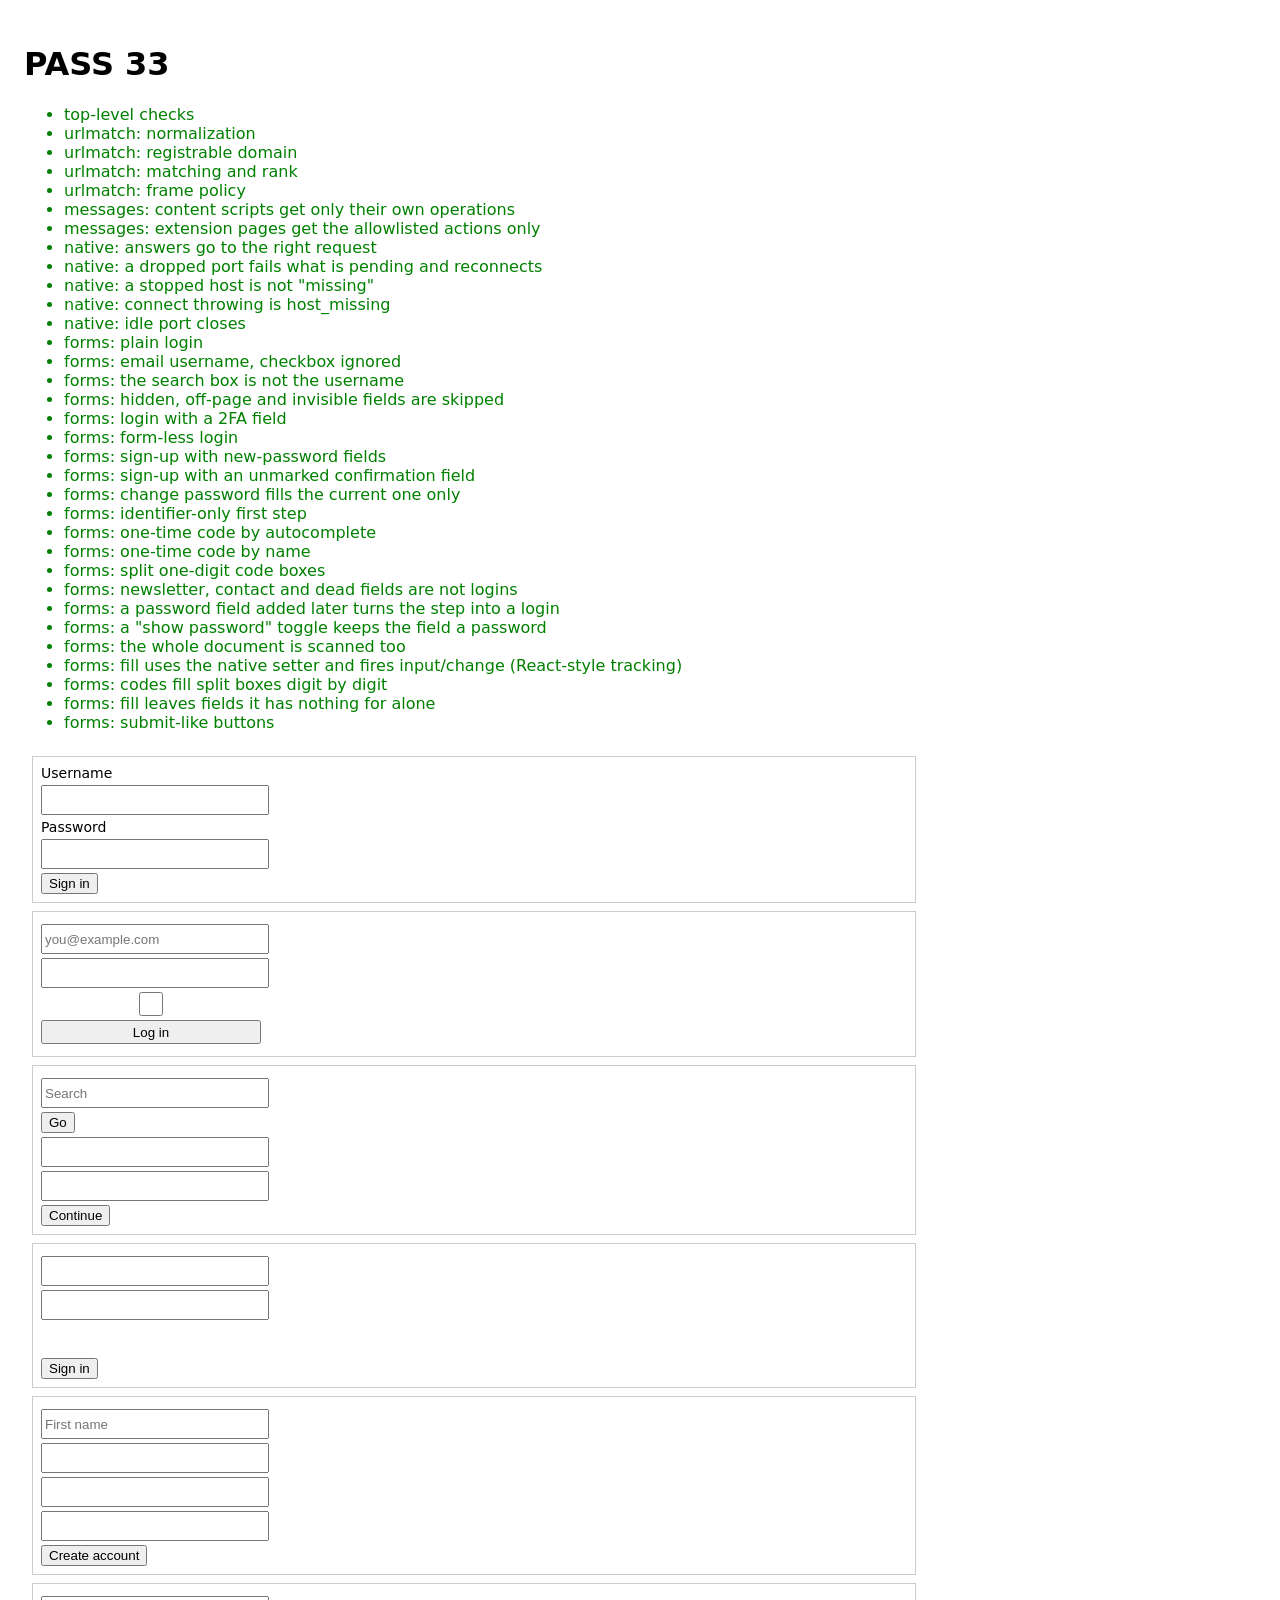
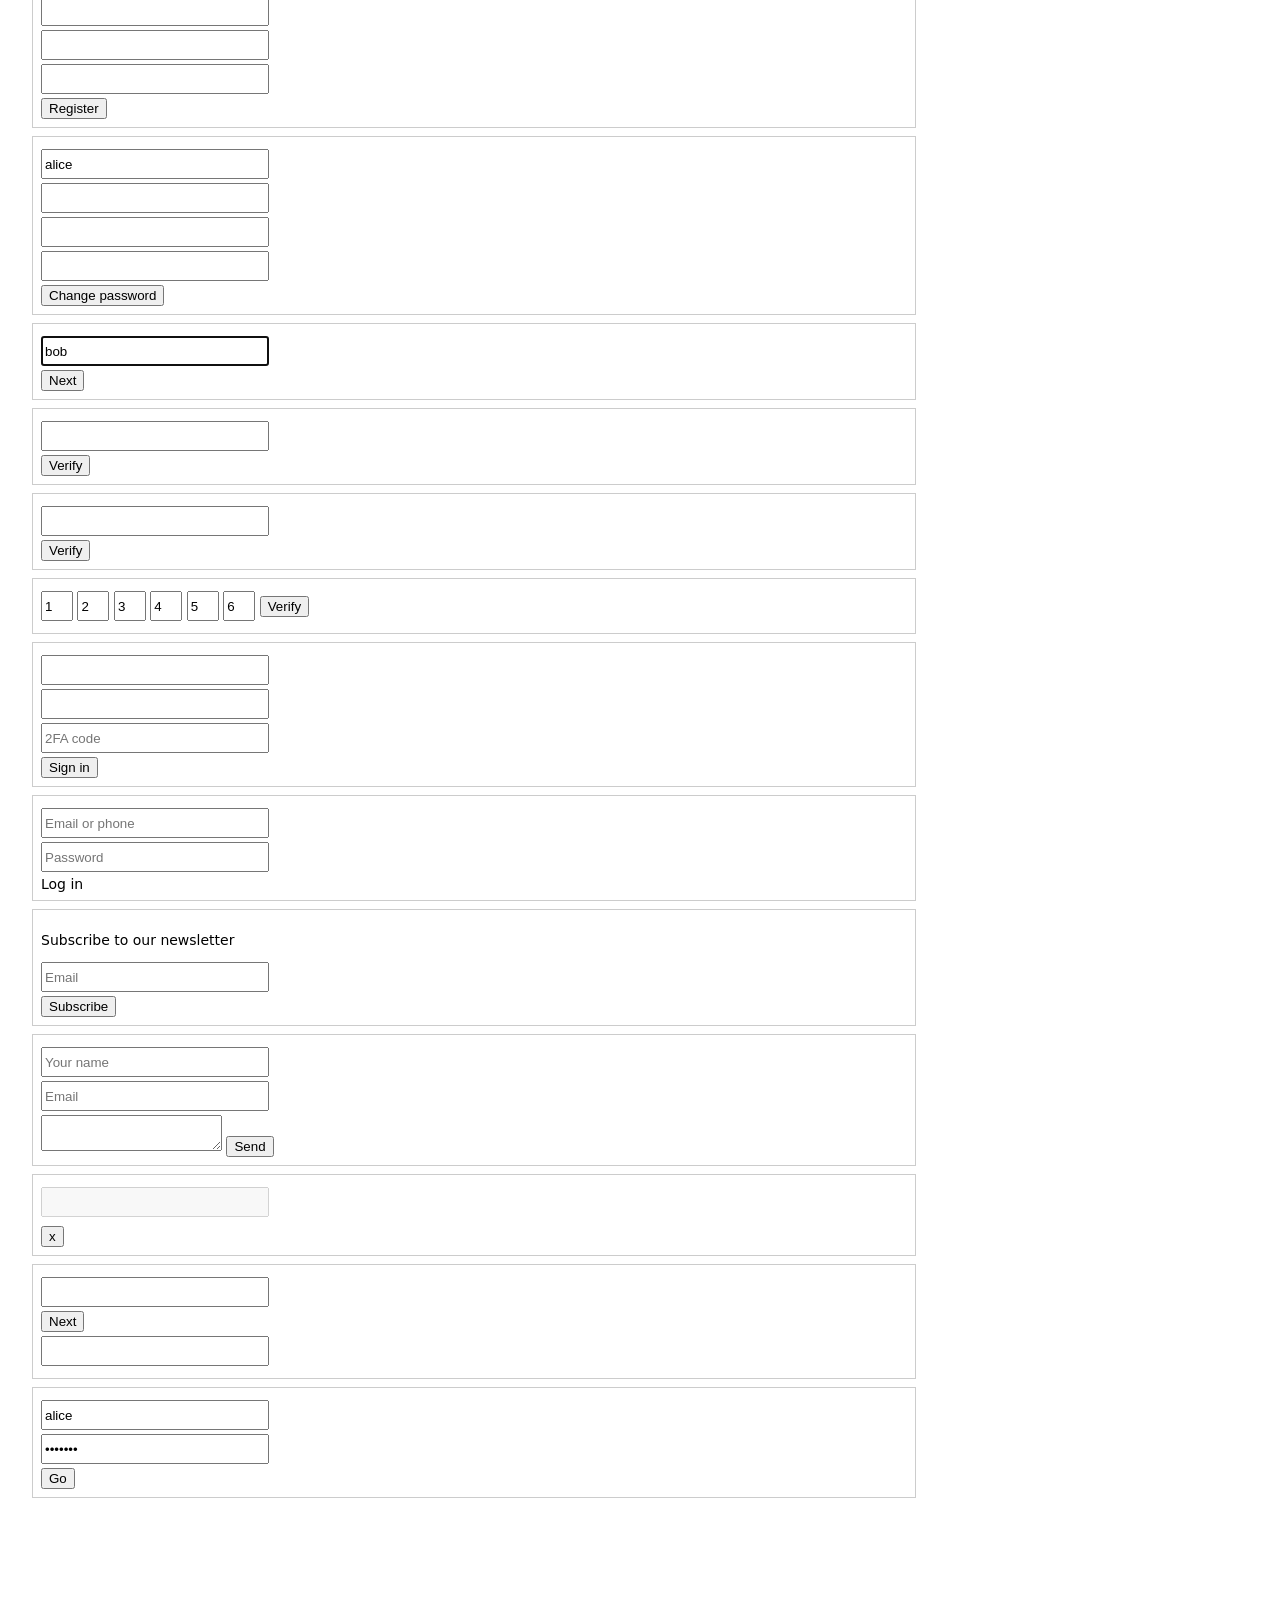
==== extension/test/index.html @ 20c8eb9c "WIP checkpoint: in-progress extension, native host, Android, cmd, Makefile, README (agents paused by" ====
<!doctype html>
<meta charset="utf-8">
<title>running</title>
<body>
<h1 id="summary">running</h1>
<ul id="results"></ul>
<!-- The libraries are classic scripts (they also run as content scripts): load them first. -->
<script src="../lib/urlmatch.js"></script>
<script src="../lib/messages.js"></script>
<script src="../lib/native.js"></script>
<script src="../lib/forms.js"></script>
<script type="module">
import { run } from './testing.js';
run(async () => {
  await import('./urlmatch.test.js');
  await import('./messages.test.js');
  await import('./native.test.js');
  await import('./forms.test.js');
});
</script>
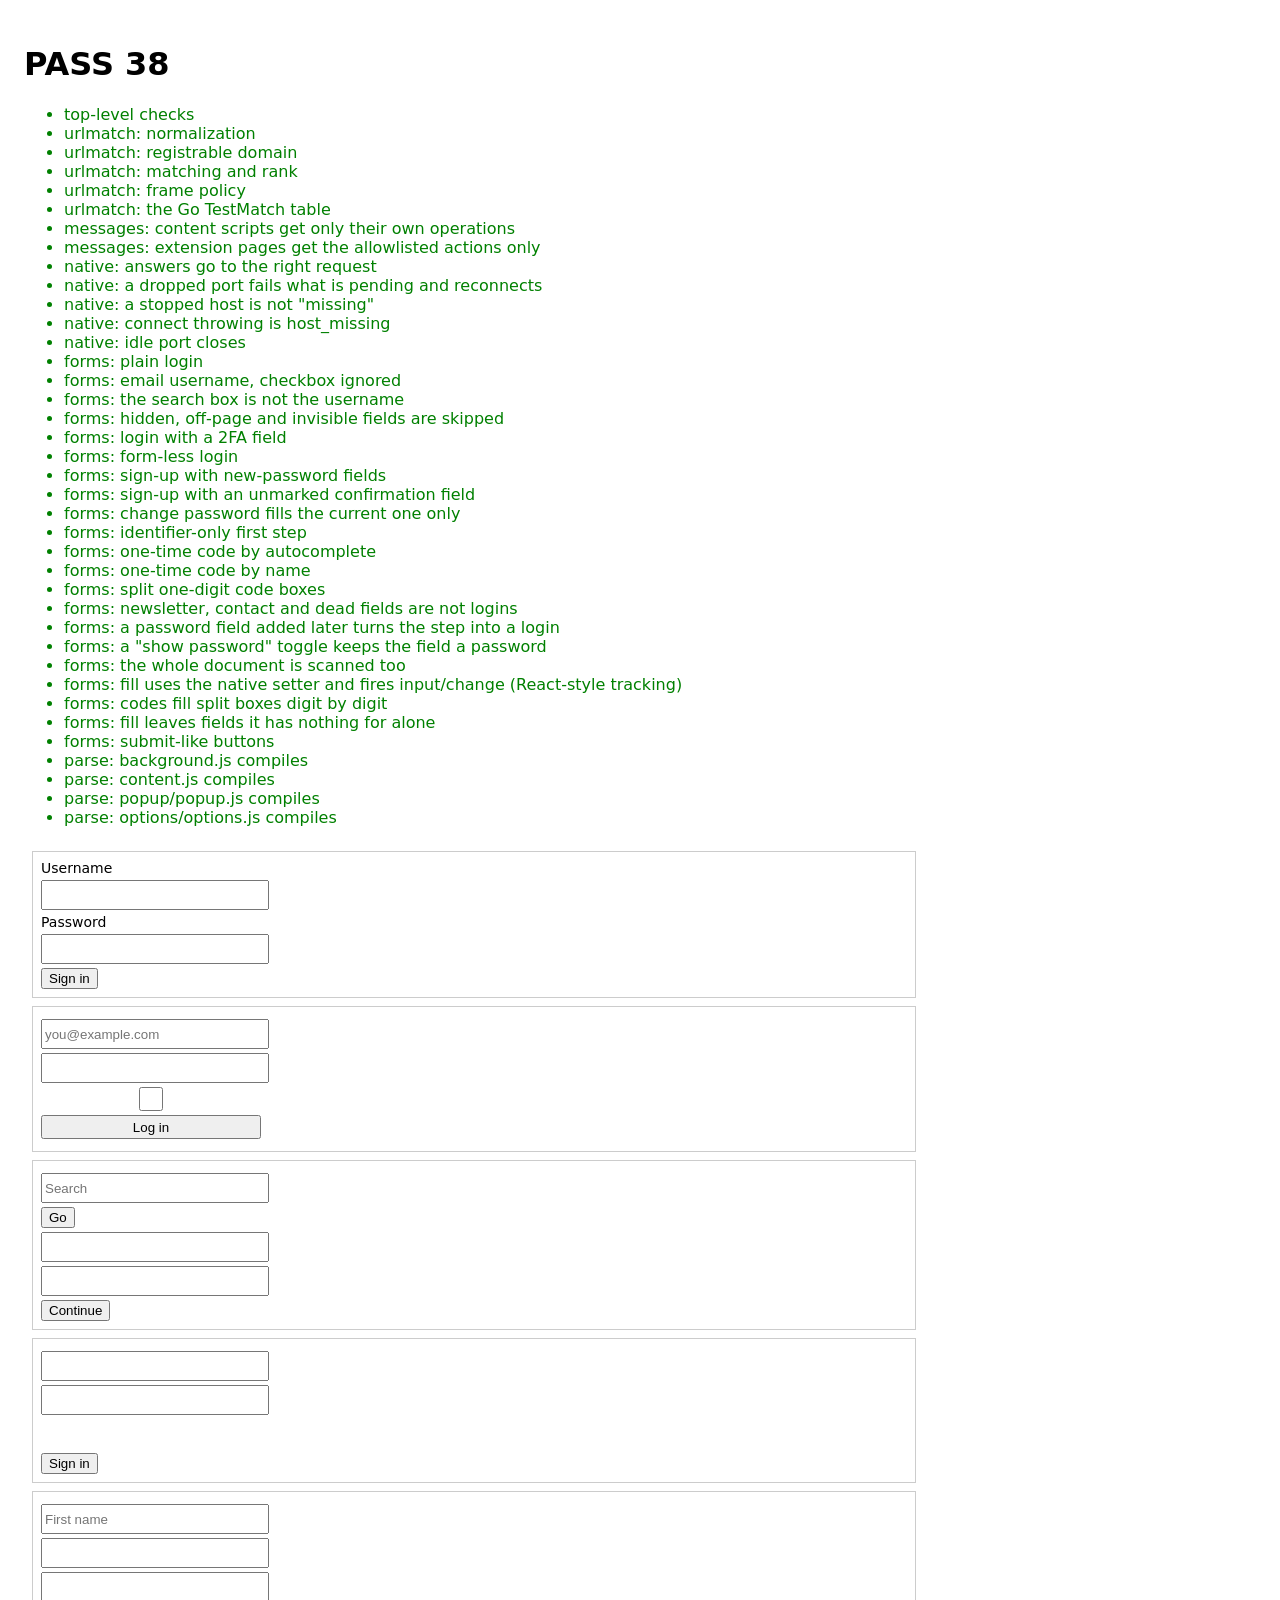
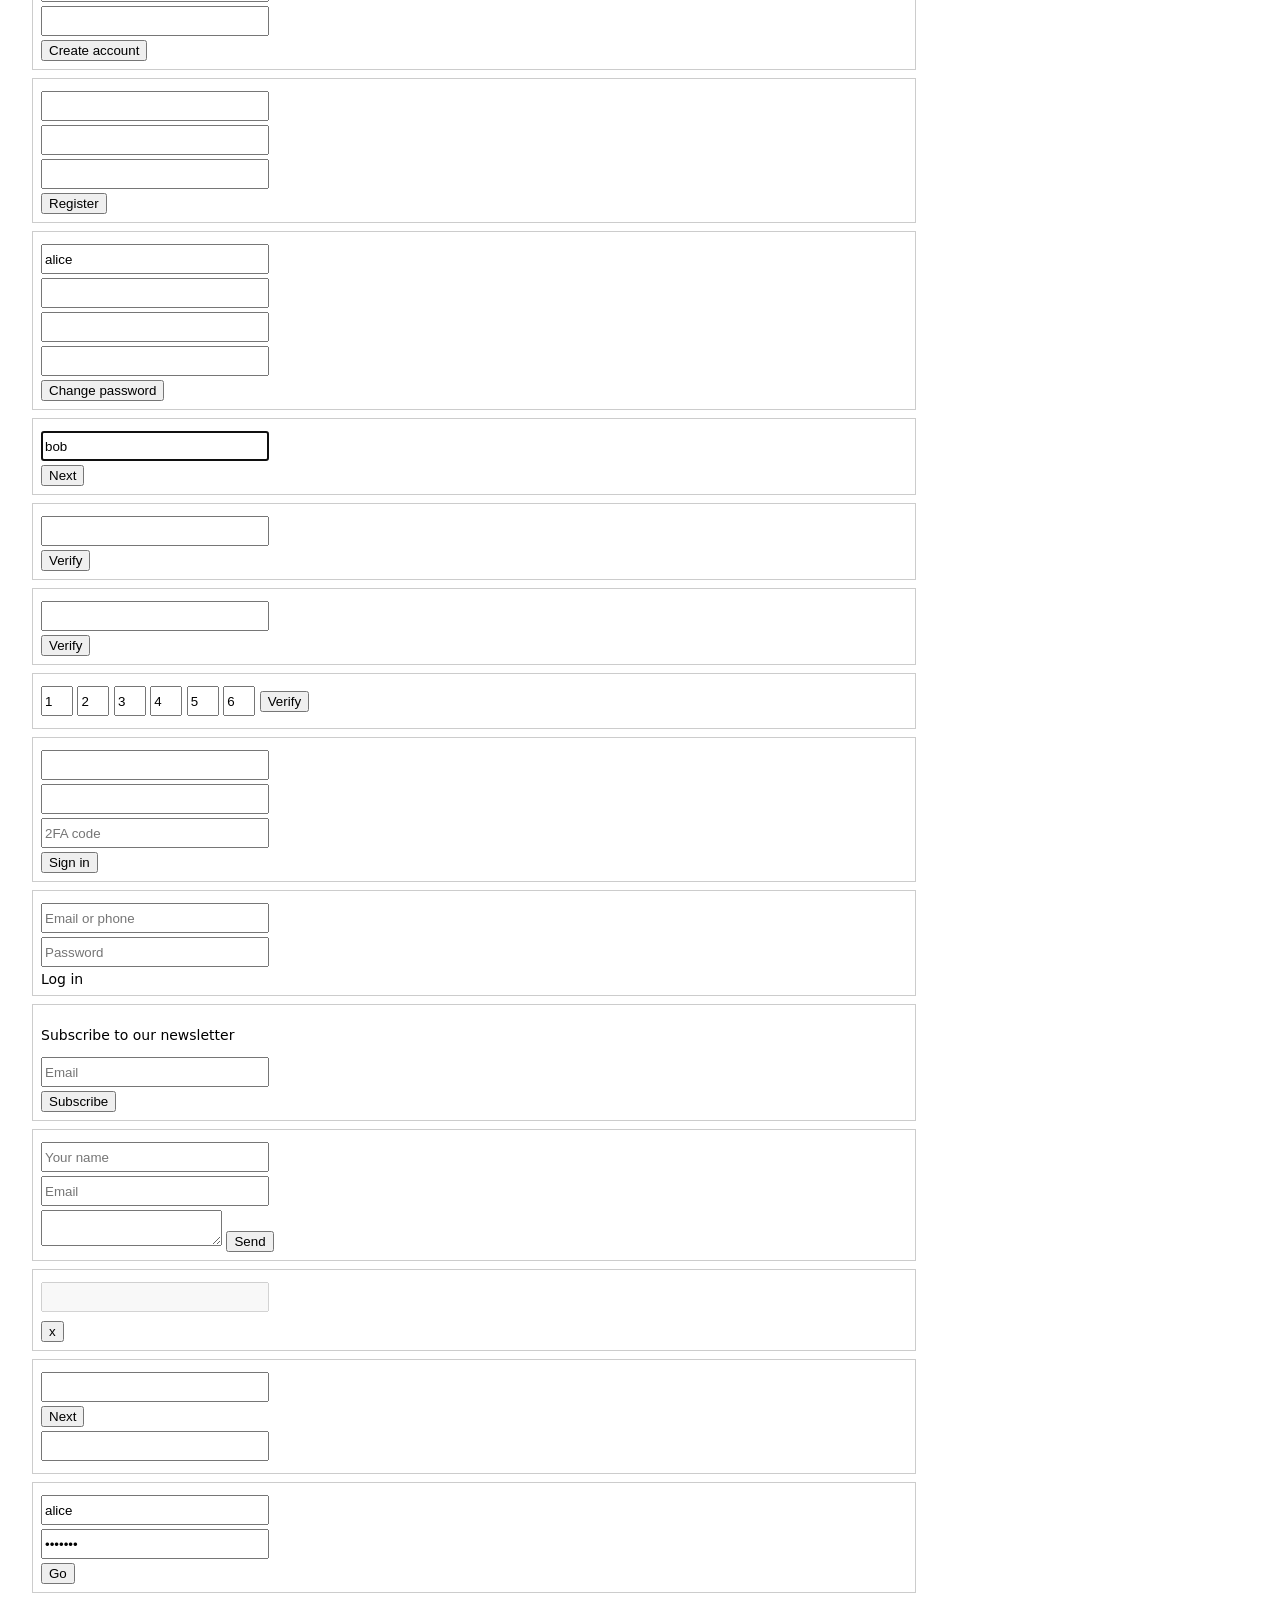
==== commit e5e8583c: "Insecure-page warning: https logins on http pages need an explicit confirm raypass.match marks a row" ====
--- a/extension/test/index.html
+++ b/extension/test/index.html
@@ -16,5 +16,6 @@
   await import('./messages.test.js');
   await import('./native.test.js');
   await import('./forms.test.js');
+  await import('./parse.test.js');
 });
 </script>
